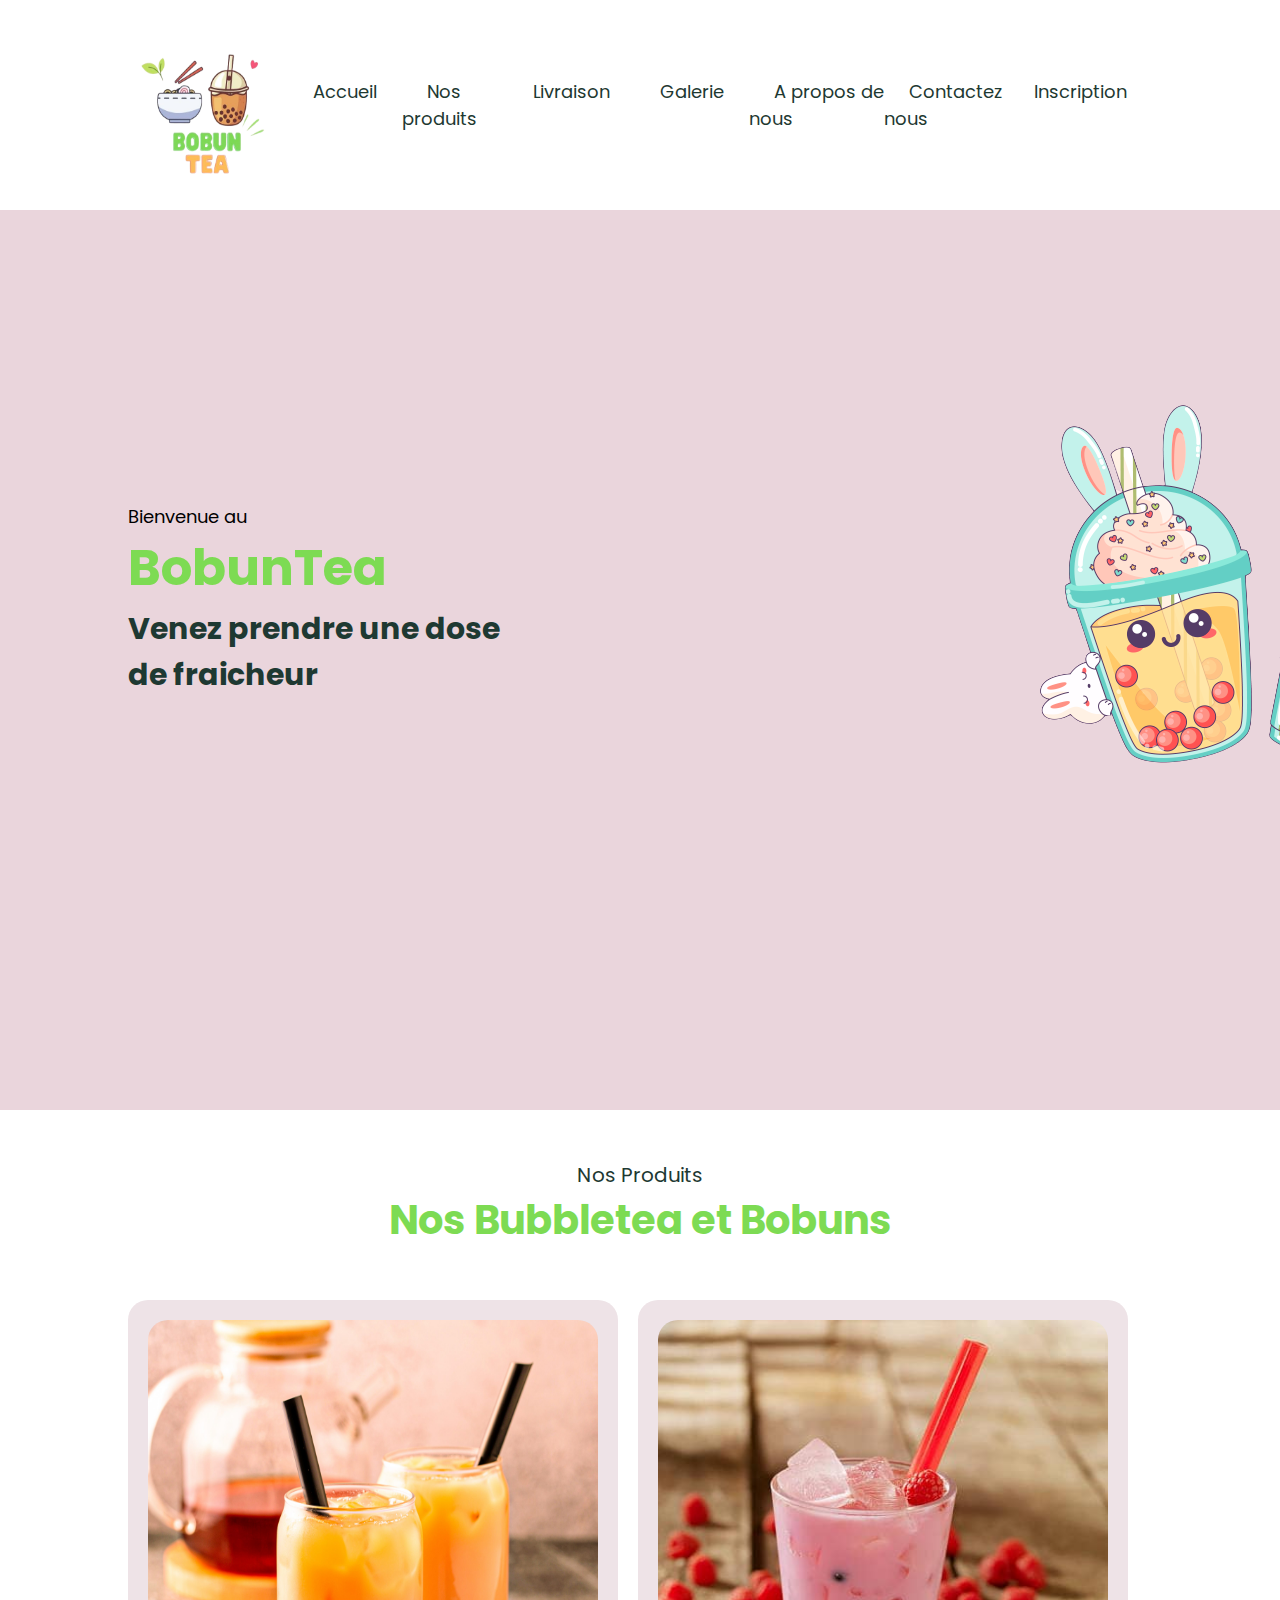
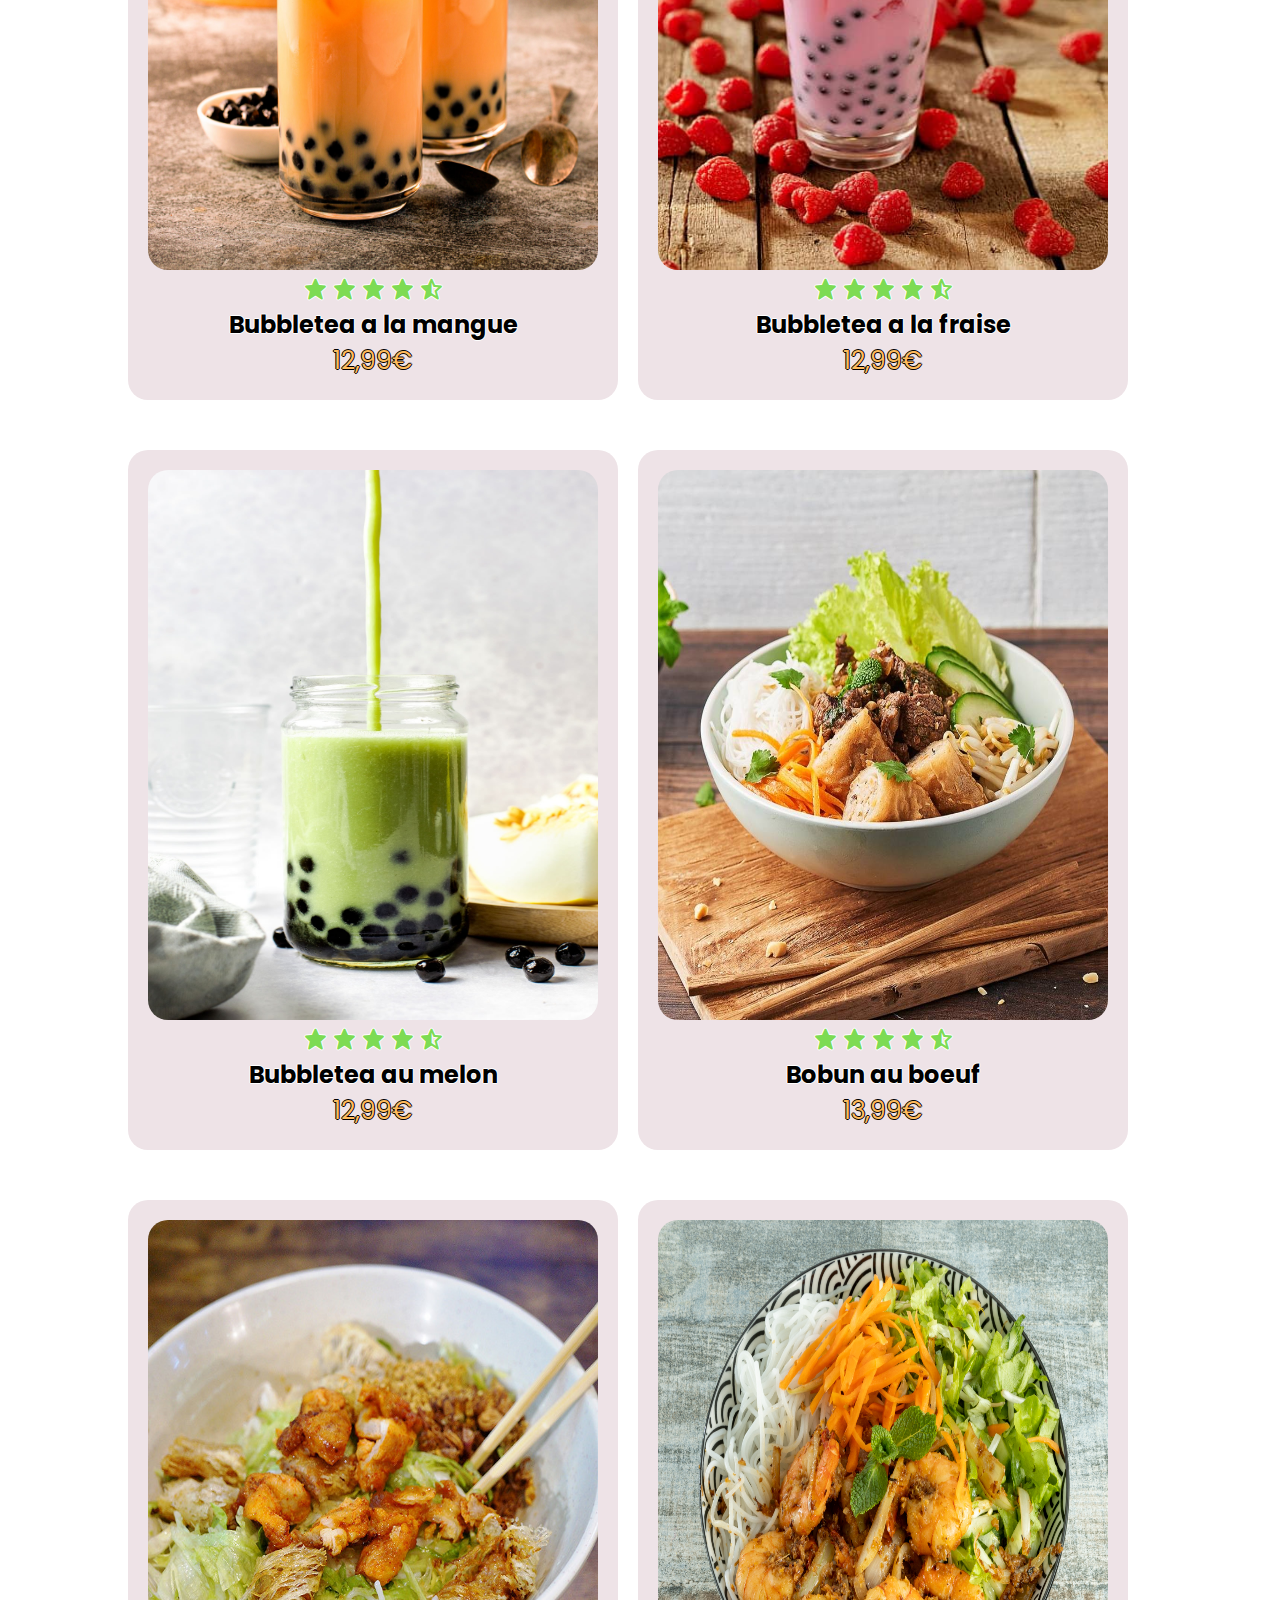
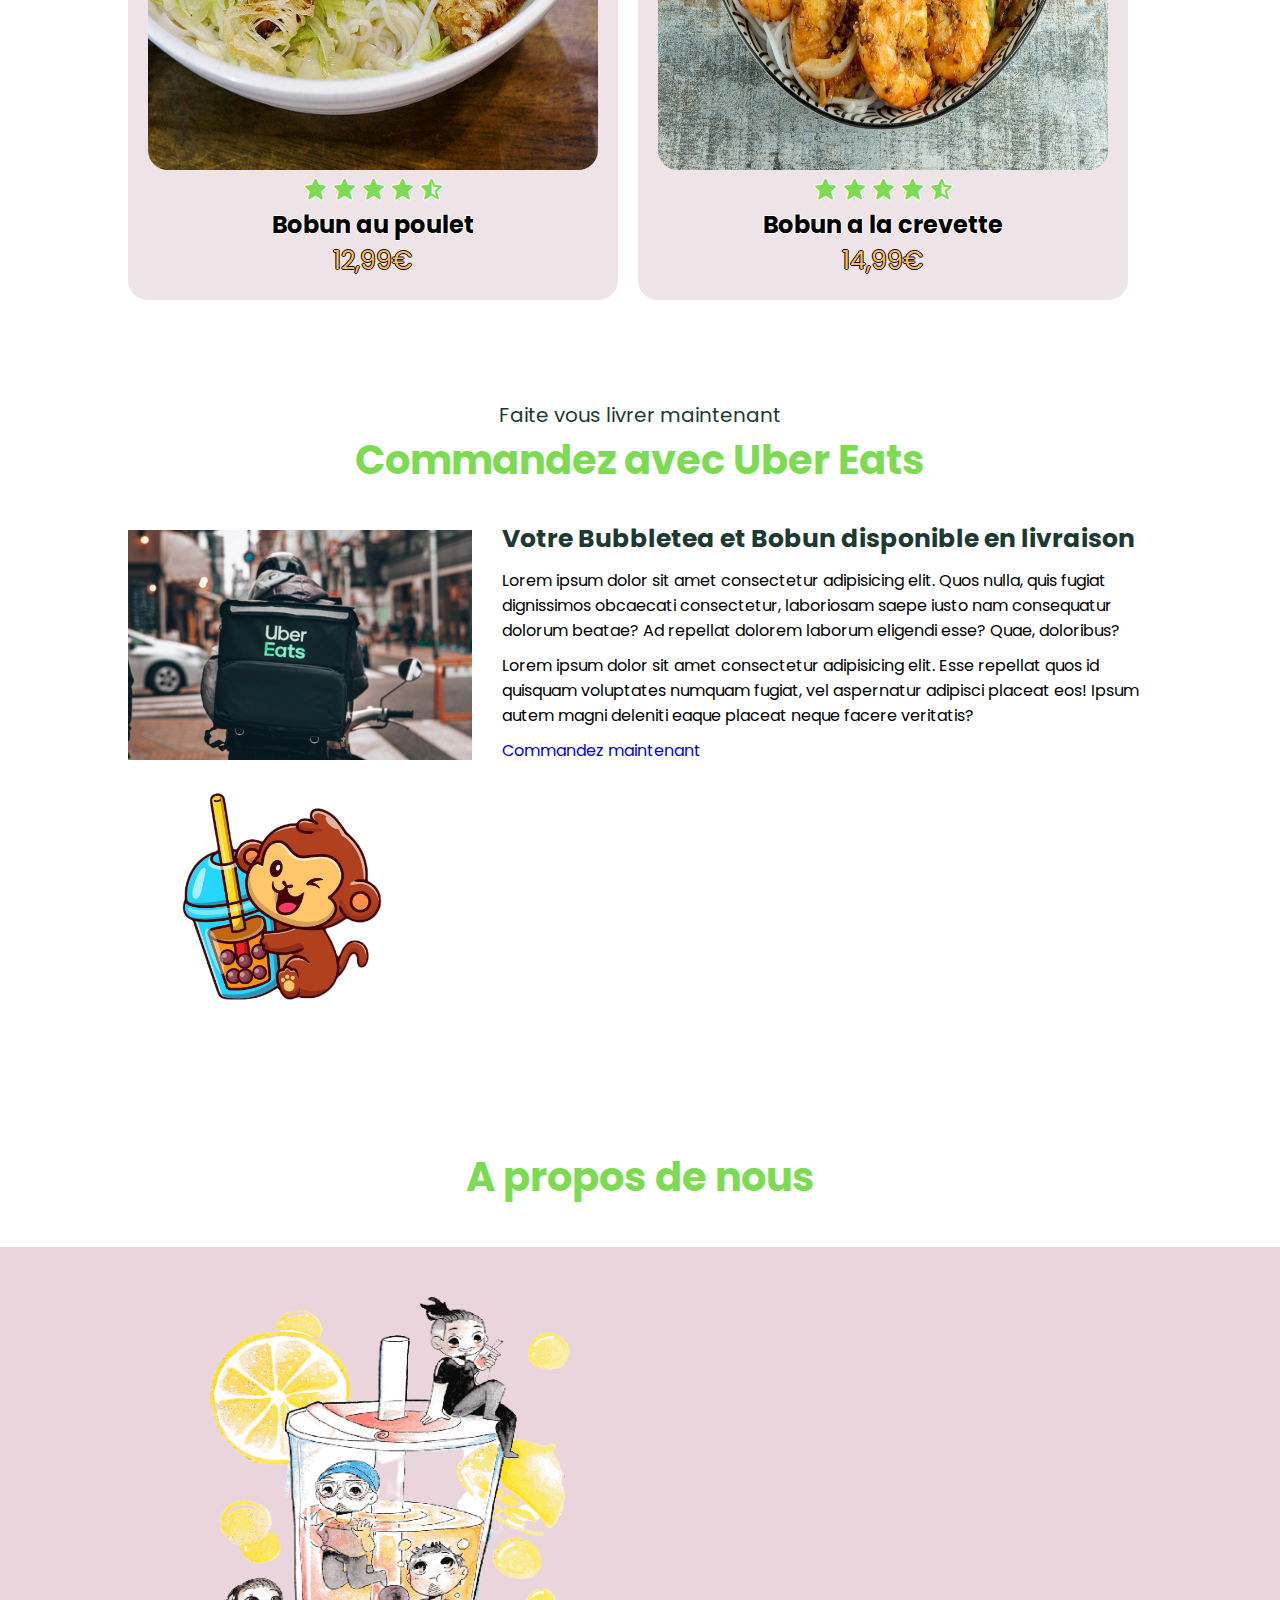
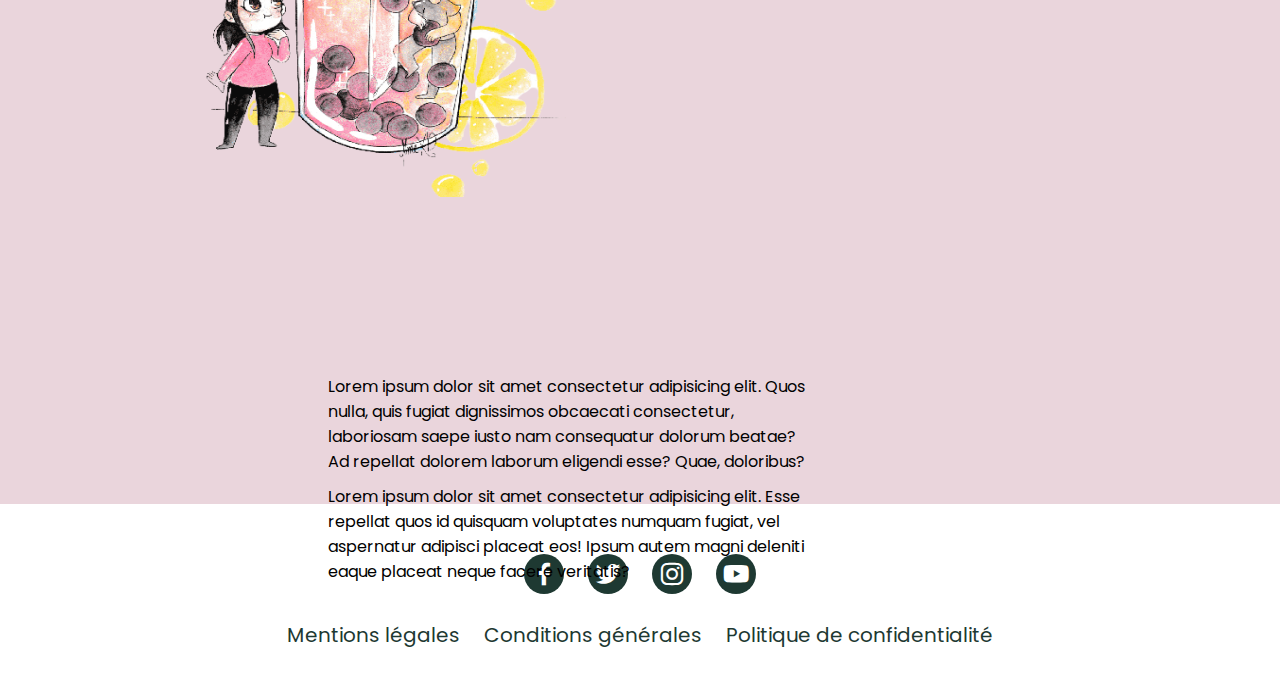
==== index.html @ a44bf441 "first commit" ====
<!DOCTYPE html>
<html lang="en">
<head>
    <meta charset="UTF-8">
    <meta http-equiv="X-UA-Compatible" content="IE=edge">
    <meta name="viewport" content="width=device-width, initial-scale=1.0">
    <title>Bobun Tea</title>
    <link rel="stylesheet" href="style.css">
    <link rel="stylesheet" href="https://cdn.jsdelivr.net/npm/boxicons@latest/css/boxicons.min.css">
</head>
<body>
<!--------------------------------------------------------------  Nav --------------------------------------------------------------------------------------------------->
<header>
    <a href="index.html"><img class="logo" src="img/logo.jpg"></a>
    <div class="bx bx-menu"  id="menu-icon"></div>
<nav>
    <ul class="navbar">
        <li><a href="index.html">Accueil</a></li>
        <li><a href="#produits">Nos produits</a></li>
        <li><a href="#livraison">Livraison</a></li>
        <li><a href="galerie.html">Galerie</a></li>
        <li><a href="#about">A propos de nous</a></li>
        <li><a href="form.html">Contactez nous</a></li>
        <li><a href="inscription.html">Inscription</a></li>

    </ul>
</nav>
</header>
<!-------------------------------------------------------------------Fin NAV ---------------------------------------------------------------------------------------------->
<!------------------------------------------------------------------- Img Accueil ---------------------------------------------------------------------------------------------->
<section class="Accueil" id="accueil">
    <div class="text-accueil">
        <p>Bienvenue au</p>
        <h1>BobunTea</h1>
        <h2>Venez prendre une dose <br> de fraicheur</h2>
        <!-- <a href="#" class="button">Rejoignez nous</a> -->
    </div>
<div class="accueil-img">
    <img src="img/Imageaccueil.png">
</div>
</section>
<!-------------------------------------------------------------------Fin Img Accueil ---------------------------------------------------------------------------------------------->
<!-------------------------------------------------------------------Nos produits ------------------------------------------------------------------------------------------------->
<section class="produits" id="produits">
    <div class="titres-produits">
        <p>Nos Produits</p>
        <h1>Nos Bubbletea et Bobuns</h1>
    </div>
    <div class="products-container">
        <div class="box">
            <div class="box-img">
                <img src="img/MANGUE.jpg">
            </div>
            <div class="stars">
                <i class='bx bxs-star'></i>
                <i class='bx bxs-star'></i>
                <i class='bx bxs-star'></i>
                <i class='bx bxs-star'></i>
                <i class='bx bxs-star-half'></i>
            </div>
            <h2>Bubbletea a la mangue</h2>
            <p>12,99€</p>  
        </div>
        <div class="box">
            <div class="box-img">
                <img src="img/FRAISE.jpg">
            </div>
            <div class="stars">
                <i class='bx bxs-star'></i>
                <i class='bx bxs-star'></i>
                <i class='bx bxs-star'></i>
                <i class='bx bxs-star'></i>
                <i class='bx bxs-star-half'></i>
            </div>
            <h2>Bubbletea a la fraise</h2>
            <p>12,99€</p>  
        </div>
        <div class="box">
            <div class="box-img">
                <img src="img/Honeydew-Melon-Milk-Tea-Boba-2.jpg">
            </div>
            <div class="stars">
                <i class='bx bxs-star'></i>
                <i class='bx bxs-star'></i>
                <i class='bx bxs-star'></i>
                <i class='bx bxs-star'></i>
                <i class='bx bxs-star-half'></i>
            </div>
            <h2>Bubbletea au melon</h2>
            <p>12,99€</p>  
        </div>
        <div class="box">
            <div class="box-img">
                <img src="img/Bobun-au-boeuf.jpg">
            </div>
            <div class="stars">
                <i class='bx bxs-star'></i>
                <i class='bx bxs-star'></i>
                <i class='bx bxs-star'></i>
                <i class='bx bxs-star'></i>
                <i class='bx bxs-star-half'></i>
            </div>
            <h2>Bobun au boeuf</h2>
            <p>13,99€</p>  
        </div>
        <div class="box">
            <div class="box-img">
                <img src="img/i115877-bo-bun-poulet.jpeg">
            </div>
            <div class="stars">
                <i class='bx bxs-star'></i>
                <i class='bx bxs-star'></i>
                <i class='bx bxs-star'></i>
                <i class='bx bxs-star'></i>
                <i class='bx bxs-star-half'></i>
            </div>
            <h2>Bobun au poulet</h2>
            <p>12,99€</p>  
        </div>
        <div class="box">
            <div class="box-img">
                <img src="img/Bo-bun-aux-crevettes.jpg">
            </div>
            <div class="stars">
                <i class='bx bxs-star'></i>
                <i class='bx bxs-star'></i>
                <i class='bx bxs-star'></i>
                <i class='bx bxs-star'></i>
                <i class='bx bxs-star-half'></i>
            </div>
            <h2>Bobun a la crevette</h2>
            <p>14,99€</p>  
        </div>  
    </div>
</section>
<!-------------------------------------------------------------------Fin Nos produits ---------------------------------------------------------------------------------------------->
<!-------------------------------------------------------------------  Livraison ------------------------------------------------------------------------------------------------->
<section class="livraison" id="livraison">
    <div class="titres-livraison">
        <p>Faite vous livrer maintenant</p>
        <h1>Commandez avec Uber Eats</h1>
    </div>
    <div class="container">
        <div class="livraison-img">
            <img src="img/livraison.png">
        </div>
        <div class="livraison-text">
            <h2>Votre Bubbletea et Bobun disponible en livraison</h2>
            <p>Lorem ipsum dolor sit amet consectetur adipisicing elit. Quos nulla, quis fugiat dignissimos obcaecati consectetur, laboriosam saepe iusto nam consequatur dolorum beatae? Ad repellat dolorem laborum eligendi esse? Quae, doloribus?</p>
            <p>Lorem ipsum dolor sit amet consectetur adipisicing elit. Esse repellat quos id quisquam voluptates numquam fugiat, vel aspernatur adipisci placeat eos! Ipsum autem magni deleniti eaque placeat neque facere veritatis?</p>
            <a href="#"  class="btn">Commandez maintenant</a>
        </div>
        <img class="singe"  src="img/SINGE.png">
    </div>
    
</section>
<!-------------------------------------------------------------------  Fin LIVRAISON -------------------------------------------------------------------------------------------------------->
<!---------------------------------------------------------------------- A propos  ------------------------------------------------------------------------------------------------->
<div class="titres-about">
    <h1>A propos de nous</h1>
</div>
<section class="about" id="about">
<div class="about-img">
        <img src="img/ABOUTBOBUNTEAREMOVE.png">
    </div>
    <div class="about-text">
        <p>Lorem ipsum dolor sit amet consectetur adipisicing elit. Quos nulla, quis fugiat dignissimos obcaecati consectetur, laboriosam saepe iusto nam consequatur dolorum beatae? Ad repellat dolorem laborum eligendi esse? Quae, doloribus?</p>
        <p>Lorem ipsum dolor sit amet consectetur adipisicing elit. Esse repellat quos id quisquam voluptates numquam fugiat, vel aspernatur adipisci placeat eos! Ipsum autem magni deleniti eaque placeat neque facere veritatis?</p>
    </div>
</section>
<!-------------------------------------------------------------------  Fin  A PROPOS-------------------------------------------------------------------------------------------------------->
<!---------------------------------------------------------------------- Reseaux Sociaux FOOTER --------------------------------------------------------------------------------------------------------->
<footer>
<section class="contact" id="contact">
    <div class="social">
        <a href="#"><i class='bx bxl-facebook'></i></a>
        <a href="#"><i class='bx bxl-twitter'></i></a>
        <a href="#"><i class='bx bxl-instagram'></i></a>
        <a href="#"><i class='bx bxl-youtube'></i></a>
    </div>
    <div class="links"> 
        <a href="#">Mentions légales</a>
        <a href="#">Conditions générales</a>
        <a href="#">Politique de confidentialité</a>
    </div>
</section>
</footer>
<script src="main.js"></script>
</body>
</html>
---- style.css ----
@import url('https://fonts.googleapis.com/css2?family=Poppins:wght@700&display=swap');

* {
    font-family: "Poppins", sans-serif;
    margin: 0;
    padding:  0;
    text-decoration:none;
    box-sizing: border-box; 
    list-style:  none;


}


/********************************************************************************    HEADER    ******************************************************************************************************** */


section {
    padding: 50px 10%;
}
header  {
    width: 100%;
    /* z-index: 1000; */
    display: flex;
    align-items: center;
    justify-content: space-between;
    background: #fff;
    padding: 15px 10%;

}

img {
    width: 100%;
}

.logo {
    position: relative;
    top: -10px;
    height: 180px;
    width: 160px;
    display: flex;
    align-items: center;
}

.navbar  {
    display:flex;
}

.navbar a{
    padding-top: 11px;
    padding-bottom:  11px;
    padding-left: 25px;
    padding-right:  25px;
    color: #1e3932;
    font-size: 18px;
   
}
.navbar  a:hover{
    color:#7DDB53;
}

#menu-icon {
    font-size:30px;
    cursor:pointer;
    z-index:  1001;
    display:none;

}


/****************************************************************************************  FIN HEADER  ****************************************************************************************** */
/****************************************************************************************  DEBUT IMAGE ACCUEIL ***********************************************************************************/
.Accueil {
 
    display:   flex;
    flex-wrap: wrap;
    align-items: center;
    background: #ead5dc;
    gap: 10px;
    height: 900px;

}
.text-accueil  {
    position: relative;
    top:  -60px;
}
.accueil-img  {
    position: relative;
    top :  -80px;
    left:  500px;
}

.text-accueil p {
    font-size: 18px;
}

.text-accueil  h1 {
    font-size: 50px;
    color:  #7DDB53;
    font-weight: bolder;
}

.text-accueil h2 {
    font-size: 30px;
    color:   #1e3932;
 
}

/* ************************************************************************************* FIN IMAGE ACCUEIL  ************************************************************************************* */
/* ************************************************************************************* DEBUT NOS PRODUITS ************************************************************************************ */

.titres-produits  {
    text-align: center;
}
.titres-produits  p {
    font-size: 20px;
    color:#1e3932;
}
.titres-produits  h1 {
    font-size:  40px;
    color: #7DDB53;
}
.products-container {
    display:flex;
    flex-wrap: wrap;
    gap:  20px;
    margin-top:  20px;
}
.products-container .box  {
    background: #eee3e7;
    padding:20px;
    display: flex;
    text-align: center;
    flex-direction: column;
    margin-top: 30px;
    border-radius: 20px;
}
.box-img img {
    height :  550px;
    width: 450px;
    border-radius: 20px;
}

.products-container  .bx  {
    color: #7DDB53;
    text-shadow: -1px 0 white, 0 1px white, 1px 0 white, 0 -1px white;
    font-size: 25px;
}

.products-container h2  {
    text-shadow: -1px 0 white, 0 1px white, 1px 0 white, 0 -1px white;
}
.products-container p {
    color:	#FFBC5D;
    text-shadow: -1px 0 black, 0 1px black, 1px 0 black, 0 -1px black;
    font-size: 25px;
}

/* ************************************************************************************* FIN NOS PRODUITS  ************************************************************************************* */
/* ************************************************************************************* DEBUT LIVRAISON ************************************************************************************ */

.titres-livraison {
    text-align: center;
    margin-bottom: 40px;
}
.titres-livraison  p {
    font-size: 20px;
    color:#1e3932;
}
.titres-livraison  h1 {
    font-size:  40px;
    color: #7DDB53;
}
.container  {
    display:flex;
    flex-wrap: wrap;
    gap:  30px;
    margin-top: 20px;
}

.livraison-img  {
    flex: 1 1 21rem;
}
.livraison-text { 
    flex: 1 1 21rem;
}

.livraison-text h2 {
    position: relative;
    bottom:  10px;
    font-size: 25px;
    color:#1e3932;
    width: 650px;
}

.livraison-text p {
    margin-bottom: 10px;
    margin-right:  10px;
    margin-bottom:  10px;
   
}
.singe {
    position:relative;
    right: 0px;
    bottom: 50px;
    height: 300px;
    width:  300px;
}

/* ************************************************************************************* FIN LIVRAISON  ************************************************************************************* */
/* ************************************************************************************* DEBUT A propos ************************************************************************************ */

.titres-about {
    text-align: center;
    margin-bottom: 40px;
}
.titres-about  h1 {
    font-size:  40px;
    color: #7DDB53;
}
.about {
    display:flex;
    flex-wrap: wrap;
    background: #ead5dc;
    gap: 30px;
}

.about-img  {
    position: relative;
    left: 70px;
    top: 0px;
    width: 500px;
   

}
.about-text {
    position: relative;
    top: 140px;
    width: 500px;
    left:  200px;

}


.about-text  p  {
    margin-bottom: 10px;
    margin-right:  10px;
    margin-bottom:  10px;
}
.about-img  img{
    height:500px;
    width: 400px;
}

/************************************************************************************** FIN a propos  ************************************************************************************* */
/************************************************************************************** SOCIAL  FOOTER ************************************************************************************ */

.contact  {
    display:flex;
    flex-direction: column;
    align-items: center;
}

.social a {
    font-size: 30px;
    margin: 10px;
}

.social a  .bx {
    padding: 5px;
    color: #fff;
    gap: 30px;;
    background:  #1e3932;
    border-radius:  50%;

}

.social a .bx:hover {
    background:  #7DDB53;
}

.links a  {
    position: relative;
    bottom: -20px;
    font-size: 20px;
    padding :  10px;
    padding-top: 20px;
    gap:20px;
    color:#1e3932;
}
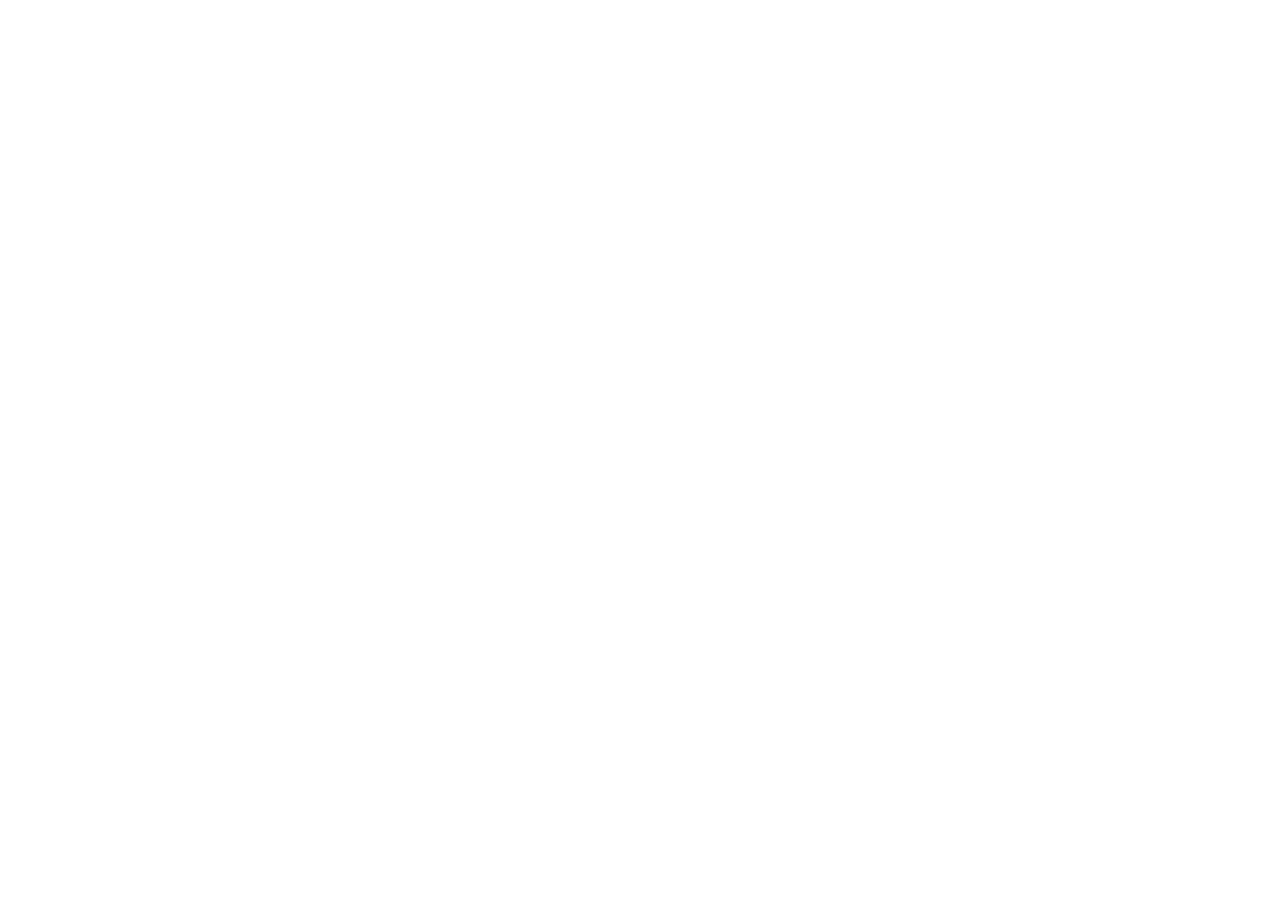
==== commit 594e3f5e: "changes" ====
--- a/index.html
+++ b/index.html
@@ -1,4 +1,4 @@
-<!DOCTYPE html>
+<!-- <!DOCTYPE html>
 <html lang="en">
 <head>
     <meta charset="UTF-8">
@@ -7,10 +7,12 @@
     <title>Bobun Tea</title>
     <link rel="stylesheet" href="style.css">
     <link rel="stylesheet" href="https://cdn.jsdelivr.net/npm/boxicons@latest/css/boxicons.min.css">
+    
 </head>
 <body>
-<!--------------------------------------------------------------  Nav --------------------------------------------------------------------------------------------------->
-<header>
+   
+------------------------------------------------------------  Nav --------------------------------------------------------------------------------------------------->
+<!-- <header>
     <a href="index.html"><img class="logo" src="img/logo.jpg"></a>
     <div class="bx bx-menu"  id="menu-icon"></div>
 <nav>
@@ -21,27 +23,28 @@
         <li><a href="galerie.html">Galerie</a></li>
         <li><a href="#about">A propos de nous</a></li>
         <li><a href="form.html">Contactez nous</a></li>
-        <li><a href="inscription.html">Inscription</a></li>
+        <li><a href="inscription.php">Inscription</a></li>
+        <li><a href="deconnexion.php">Se déconnecter</a></li>
 
     </ul>
 </nav>
-</header>
+</header> -->
 <!-------------------------------------------------------------------Fin NAV ---------------------------------------------------------------------------------------------->
 <!------------------------------------------------------------------- Img Accueil ---------------------------------------------------------------------------------------------->
-<section class="Accueil" id="accueil">
+<!-- <section class="Accueil" id="accueil">
     <div class="text-accueil">
         <p>Bienvenue au</p>
         <h1>BobunTea</h1>
         <h2>Venez prendre une dose <br> de fraicheur</h2>
-        <!-- <a href="#" class="button">Rejoignez nous</a> -->
-    </div>
+         <a href="#" class="button">Rejoignez nous</a> -->
+    <!-- </div>
 <div class="accueil-img">
     <img src="img/Imageaccueil.png">
 </div>
-</section>
+</section> --> 
 <!-------------------------------------------------------------------Fin Img Accueil ---------------------------------------------------------------------------------------------->
 <!-------------------------------------------------------------------Nos produits ------------------------------------------------------------------------------------------------->
-<section class="produits" id="produits">
+<!-- <section class="produits" id="produits">
     <div class="titres-produits">
         <p>Nos Produits</p>
         <h1>Nos Bubbletea et Bobuns</h1>
@@ -132,10 +135,10 @@
             <p>14,99€</p>  
         </div>  
     </div>
-</section>
+</section> -->
 <!-------------------------------------------------------------------Fin Nos produits ---------------------------------------------------------------------------------------------->
 <!-------------------------------------------------------------------  Livraison ------------------------------------------------------------------------------------------------->
-<section class="livraison" id="livraison">
+<!-- <section class="livraison" id="livraison">
     <div class="titres-livraison">
         <p>Faite vous livrer maintenant</p>
         <h1>Commandez avec Uber Eats</h1>
@@ -151,12 +154,12 @@
             <a href="#"  class="btn">Commandez maintenant</a>
         </div>
         <img class="singe"  src="img/SINGE.png">
-    </div>
+    </div> -->
     
-</section>
+<!-- </section> -->
 <!-------------------------------------------------------------------  Fin LIVRAISON -------------------------------------------------------------------------------------------------------->
 <!---------------------------------------------------------------------- A propos  ------------------------------------------------------------------------------------------------->
-<div class="titres-about">
+<!-- <div class="titres-about">
     <h1>A propos de nous</h1>
 </div>
 <section class="about" id="about">
@@ -167,10 +170,10 @@
         <p>Lorem ipsum dolor sit amet consectetur adipisicing elit. Quos nulla, quis fugiat dignissimos obcaecati consectetur, laboriosam saepe iusto nam consequatur dolorum beatae? Ad repellat dolorem laborum eligendi esse? Quae, doloribus?</p>
         <p>Lorem ipsum dolor sit amet consectetur adipisicing elit. Esse repellat quos id quisquam voluptates numquam fugiat, vel aspernatur adipisci placeat eos! Ipsum autem magni deleniti eaque placeat neque facere veritatis?</p>
     </div>
-</section>
+</section> -->
 <!-------------------------------------------------------------------  Fin  A PROPOS-------------------------------------------------------------------------------------------------------->
 <!---------------------------------------------------------------------- Reseaux Sociaux FOOTER --------------------------------------------------------------------------------------------------------->
-<footer>
+<!-- <footer>
 <section class="contact" id="contact">
     <div class="social">
         <a href="#"><i class='bx bxl-facebook'></i></a>
@@ -187,4 +190,4 @@
 </footer>
 <script src="main.js"></script>
 </body>
-</html>+</html> -->--- a/style.css
+++ b/style.css
@@ -140,6 +140,7 @@
     height :  550px;
     width: 450px;
     border-radius: 20px;
+    object-fit: cover;
 }
 
 .products-container  .bx  {
@@ -239,6 +240,7 @@
     top: 140px;
     width: 500px;
     left:  200px;
+    height: 200px;
 
 }
 
@@ -288,4 +290,70 @@
     padding-top: 20px;
     gap:20px;
     color:#1e3932;
-}+}
+
+/************************************************************************************** BUTTON TOP ************************************************************************************ */
+#button {
+    display: inline-block;
+    background-color: #FF9800;
+    width: 50px;
+    height: 50px;
+    text-align: center;
+    border-radius: 4px;
+    position: fixed;
+    bottom: 30px;
+    right: 30px;
+    transition: background-color .3s, 
+      opacity .5s, visibility .5s;
+    opacity: 0;
+    /* visibility: hidden; */
+    /* z-index: 1000; */
+  }
+  #button::after {
+    content: "\f077";
+    font-family: FontAwesome;
+    font-weight: normal;
+    font-style: normal;
+    font-size: 2em;
+    line-height: 50px;
+    color: #fff;
+  }
+  #button:hover {
+    cursor: pointer;
+    background-color: #333;
+  }
+  #button:active {
+    background-color: #555;
+  }
+  #button.show {
+    opacity: 1;
+    visibility: visible;
+  }
+  
+  /* Styles for the content section */
+  
+  .content {
+    width: 77%;
+    margin: 50px auto;
+    font-family: 'Merriweather', serif;
+    font-size: 17px;
+    color: #6c767a;
+    line-height: 1.9;
+  }
+  @media (min-width: 500px) {
+    .content {
+      width: 43%;
+    }
+    #button {
+      margin: 30px;
+    }
+  }
+  .content h1 {
+    margin-bottom: -10px;
+    color: #03a9f4;
+    line-height: 1.5;
+  }
+  .content h3 {
+    font-style: italic;
+    color: #96a2a7;
+  }